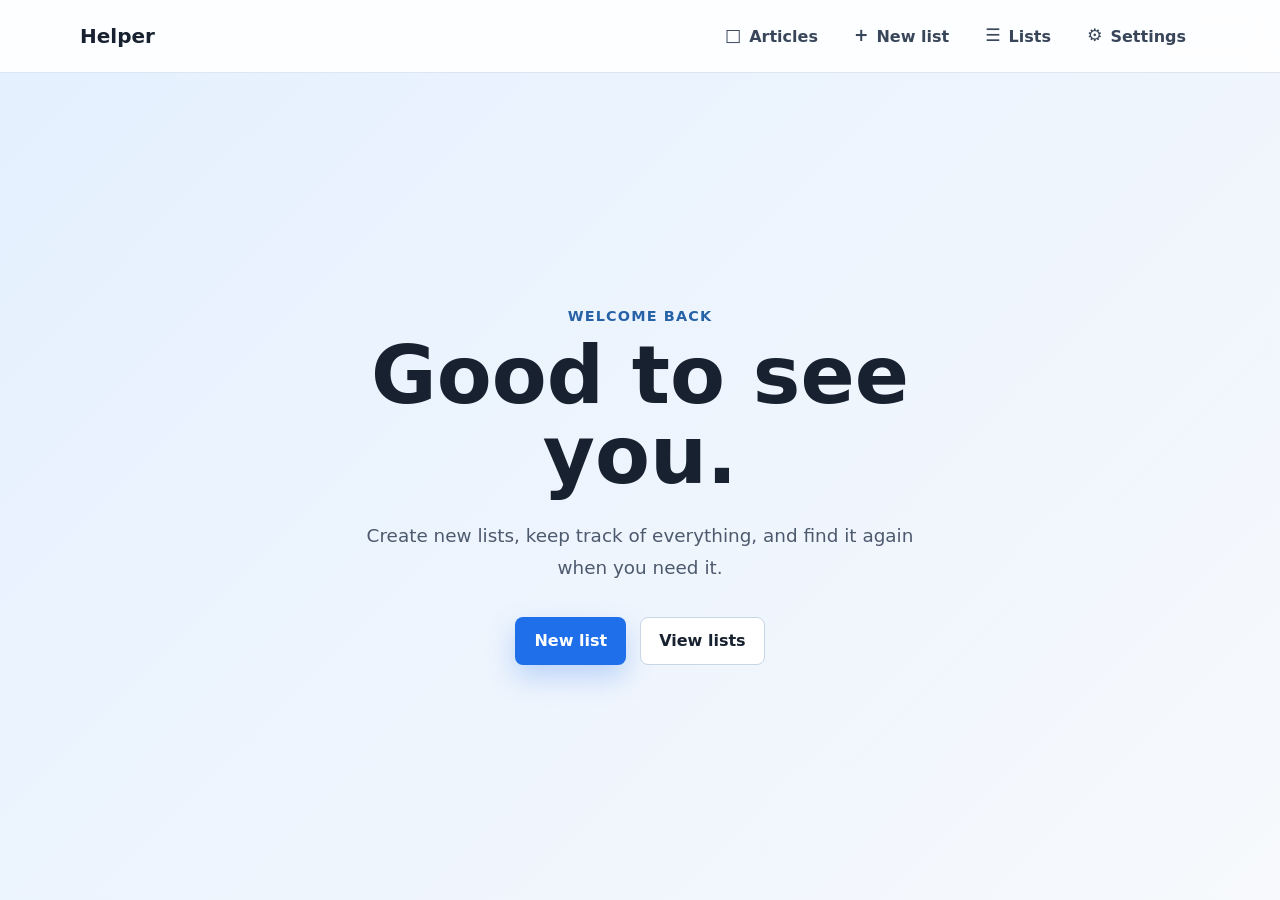
==== index.html @ d8f58449 "Version 1 Helper für Tankstellenmitabeiter - Version 1 Artikelliste Liste für das Aufüllen von War" ====
<!doctype html>
<html lang="en">
  <head>
    <meta charset="UTF-8" />
    <meta name="viewport" content="width=device-width, initial-scale=1.0, viewport-fit=cover" />
    <meta name="theme-color" content="#f7f9fc" />
    <meta name="apple-mobile-web-app-capable" content="yes" />
    <meta name="apple-mobile-web-app-status-bar-style" content="default" />
    <meta name="apple-mobile-web-app-title" content="Helper" />
    <title>Helper</title>
    <script>
      try {
        const theme = JSON.parse(localStorage.getItem("helper_theme"));
        const language = JSON.parse(localStorage.getItem("helper_language")) || "en";
        document.documentElement.lang = language;
        if (theme) document.documentElement.dataset.theme = theme;
      } catch {}
    </script>
    <link rel="stylesheet" href="styles.css" />
    <script src="app.js" defer></script>
  </head>
  <body>
    <header class="site-header">
      <nav class="navbar" aria-label="Hauptnavigation">
        <a class="brand" href="index.html">Helper</a>
        <div class="nav-links">
          <a href="artikel.html"><span class="nav-icon" aria-hidden="true">&#9633;</span><span data-i18n="navArticles">Articles</span></a>
          <a href="neue-liste.html"><span class="nav-icon" aria-hidden="true">+</span><span data-i18n="navNewList">New list</span></a>
          <a href="listen.html"><span class="nav-icon" aria-hidden="true">&#9776;</span><span data-i18n="navLists">Lists</span></a>
          <a href="settings.html"><span class="nav-icon" aria-hidden="true">&#9881;</span><span>Settings</span></a>
        </div>
      </nav>
    </header>

    <main class="hero">
      <section class="welcome" aria-labelledby="welcome-title">
        <p class="eyebrow" data-i18n="homeEyebrow">Welcome back</p>
        <h1 id="welcome-title" data-i18n="homeTitle">Good to see you.</h1>
        <p data-i18n="homeDescription">
          Create new lists, keep track of everything, and find it again when you need it.
        </p>
        <div class="actions">
          <a class="button primary" href="neue-liste.html" data-i18n="homeNewList">New list</a>
          <a class="button secondary" href="listen.html" data-i18n="homeViewLists">View lists</a>
        </div>
      </section>
    </main>
  </body>
</html>
---- styles.css ----
:root {
  --app-bg: #f7f9fc;
  --app-bg-soft: #e2efff;
  --surface: rgba(255, 255, 255, 0.88);
  --surface-solid: #ffffff;
  --surface-muted: #f6f9fd;
  --text: #18212f;
  --text-muted: #4d5a6d;
  --nav-text: #39465a;
  --brand: #2762a6;
  --primary: #1f6feb;
  --primary-strong: #175cc4;
  --primary-soft: #e8f1ff;
  --primary-soft-text: #123b73;
  --border: #dde5f0;
  --border-strong: #c8d5e5;
  --danger-bg: #fff1f1;
  --danger-bg-hover: #ffe3e3;
  --danger-border: #ffc9c9;
  --danger-border-hover: #ffadad;
  --danger-text: #a52222;
  --shadow-primary: rgba(31, 111, 235, 0.25);
  --bg-gradient: linear-gradient(135deg, rgba(226, 239, 255, 0.9), rgba(247, 249, 252, 0.7));
  color-scheme: light dark;
  font-family:
    Inter, ui-sans-serif, system-ui, -apple-system, BlinkMacSystemFont, "Segoe UI",
    sans-serif;
  color: var(--text);
  background: var(--app-bg);
}

:root[data-theme="dark"] {
  --app-bg: #111827;
  --app-bg-soft: #1f2937;
  --surface: rgba(31, 41, 55, 0.92);
  --surface-solid: #182233;
  --surface-muted: #202b3c;
  --text: #edf2f8;
  --text-muted: #b8c4d5;
  --nav-text: #c8d5e5;
  --brand: #8ab8ff;
  --primary: #4f8cff;
  --primary-strong: #7aa8ff;
  --primary-soft: #243b5f;
  --primary-soft-text: #d8e8ff;
  --border: #334155;
  --border-strong: #51617a;
  --danger-bg: #3a1f26;
  --danger-bg-hover: #4a2630;
  --danger-border: #743544;
  --danger-border-hover: #9a4656;
  --danger-text: #ffc4cc;
  --shadow-primary: rgba(79, 140, 255, 0.22);
  --bg-gradient: linear-gradient(135deg, rgba(31, 41, 55, 0.96), rgba(17, 24, 39, 0.76));
}

@media (prefers-color-scheme: dark) {
  :root:not([data-theme]) {
    --app-bg: #111827;
    --app-bg-soft: #1f2937;
    --surface: rgba(31, 41, 55, 0.92);
    --surface-solid: #182233;
    --surface-muted: #202b3c;
    --text: #edf2f8;
    --text-muted: #b8c4d5;
    --nav-text: #c8d5e5;
    --brand: #8ab8ff;
    --primary: #4f8cff;
    --primary-strong: #7aa8ff;
    --primary-soft: #243b5f;
    --primary-soft-text: #d8e8ff;
    --border: #334155;
    --border-strong: #51617a;
    --danger-bg: #3a1f26;
    --danger-bg-hover: #4a2630;
    --danger-border: #743544;
    --danger-border-hover: #9a4656;
    --danger-text: #ffc4cc;
    --shadow-primary: rgba(79, 140, 255, 0.22);
    --bg-gradient: linear-gradient(135deg, rgba(31, 41, 55, 0.96), rgba(17, 24, 39, 0.76));
  }
}

* {
  box-sizing: border-box;
}

body {
  margin: 0;
  width: 100%;
  min-height: 100vh;
  min-height: 100svh;
  background: var(--bg-gradient), var(--app-bg);
  color: var(--text);
  -webkit-tap-highlight-color: transparent;
}

button,
input {
  font: inherit;
}

a {
  color: inherit;
  text-decoration: none;
}

.site-header {
  background: var(--surface);
  border-bottom: 1px solid var(--border);
  backdrop-filter: blur(14px);
  -webkit-backdrop-filter: blur(14px);
}

.navbar {
  display: flex;
  align-items: center;
  justify-content: space-between;
  width: min(1120px, calc(100% - 32px));
  min-height: 72px;
  margin: 0 auto;
  gap: 24px;
}

.brand {
  font-size: 1.25rem;
  font-weight: 800;
  letter-spacing: 0;
}

.nav-links {
  display: flex;
  align-items: center;
  gap: 8px;
}

.nav-links a {
  display: inline-flex;
  align-items: center;
  gap: 8px;
  border-radius: 8px;
  padding: 10px 14px;
  color: var(--nav-text);
  font-weight: 650;
}

.nav-icon {
  font-size: 1.08rem;
  line-height: 1;
}

.nav-links a:hover,
.nav-links a:focus-visible,
.nav-links a.active {
  background: var(--primary-soft);
  color: var(--primary-soft-text);
  outline: none;
}

.hero {
  display: grid;
  min-height: calc(100vh - 73px);
  place-items: center;
  padding: 48px 16px;
}

.welcome {
  width: min(760px, 100%);
  text-align: center;
}

.eyebrow {
  margin: 0 0 12px;
  color: var(--brand);
  font-size: 0.9rem;
  font-weight: 800;
  letter-spacing: 0.08em;
  text-transform: uppercase;
}

h1 {
  margin: 0;
  font-size: clamp(2.5rem, 7vw, 5rem);
  line-height: 1;
  letter-spacing: 0;
}

.welcome p:not(.eyebrow) {
  max-width: 600px;
  margin: 24px auto 0;
  color: var(--text-muted);
  font-size: 1.15rem;
  line-height: 1.7;
}

.actions {
  display: flex;
  flex-wrap: wrap;
  justify-content: center;
  gap: 14px;
  margin-top: 34px;
}

.button {
  display: inline-flex;
  align-items: center;
  justify-content: center;
  border: 0;
  min-height: 48px;
  border: 1px solid transparent;
  border-radius: 8px;
  padding: 0 18px;
  cursor: pointer;
  font-weight: 750;
}

.icon-button {
  width: 48px;
  min-width: 48px;
  padding: 0;
  font-size: 1.35rem;
  line-height: 1;
}

.button.primary {
  background: var(--primary);
  color: white;
  box-shadow: 0 12px 28px var(--shadow-primary);
}

.button.primary:hover,
.button.primary:focus-visible {
  background: var(--primary-strong);
  outline: none;
}

.button.secondary {
  background: var(--surface-solid);
  border-color: var(--border-strong);
  color: var(--text);
}

.button.secondary:hover,
.button.secondary:focus-visible {
  border-color: var(--primary);
  background: var(--primary-soft);
  outline: none;
}

.button.danger {
  background: var(--danger-bg);
  border-color: var(--danger-border);
  color: var(--danger-text);
}

.button.danger:hover,
.button.danger:focus-visible {
  background: var(--danger-bg-hover);
  border-color: var(--danger-border-hover);
  outline: none;
}

.button.compact {
  min-height: 40px;
  padding: 0 14px;
}

.button.icon-button {
  width: 48px;
  min-width: 48px;
  padding: 0;
}

.theme-toggle {
  flex: 0 0 auto;
  font-size: 1.15rem;
}

.page-shell {
  width: min(960px, calc(100% - 32px));
  margin: 0 auto;
  padding: 56px 0;
}

.page-heading {
  margin-bottom: 28px;
}

.page-heading h1 {
  font-size: clamp(2.2rem, 5vw, 4rem);
}

.page-heading p:not(.eyebrow) {
  max-width: 660px;
  margin: 18px 0 0;
  color: var(--text-muted);
  font-size: 1.05rem;
  line-height: 1.7;
}

.panel {
  width: 100%;
  margin-bottom: 18px;
  border: 1px solid var(--border);
  border-radius: 8px;
  background: var(--surface);
  padding: 18px;
}

.form-row {
  display: grid;
  grid-template-columns: 1fr auto;
  gap: 12px;
}

input {
  width: 100%;
  min-height: 46px;
  border: 1px solid var(--border-strong);
  border-radius: 8px;
  background: var(--surface-solid);
  color: var(--text);
  padding: 0 14px;
  font-size: 16px;
  -webkit-appearance: none;
  appearance: none;
}

select {
  min-height: 46px;
  border: 1px solid var(--border-strong);
  border-radius: 8px;
  background: var(--surface-solid);
  color: var(--text);
  font: inherit;
  padding: 0 40px 0 14px;
}

input:focus-visible {
  border-color: var(--primary);
  box-shadow: 0 0 0 3px rgba(31, 111, 235, 0.14);
  outline: none;
}

.item-list,
.simple-list {
  display: grid;
  gap: 10px;
  margin: 0;
  padding: 0;
  list-style: none;
}

.item-row,
.quantity-row {
  display: grid;
  grid-template-columns: 1fr auto;
  align-items: center;
  gap: 12px;
  border: 1px solid var(--border);
  border-radius: 8px;
  background: var(--surface-solid);
  padding: 12px 14px;
  font-weight: 700;
}

.quantity-list {
  display: grid;
  gap: 10px;
}

.quantity-row {
  grid-template-columns: 1fr minmax(120px, 180px);
}

.quantity-row input {
  text-align: right;
}

.saved-lists {
  display: grid;
  gap: 14px;
}

.list-card {
  border: 1px solid var(--border);
  border-radius: 8px;
  background: var(--surface-solid);
  padding: 16px;
}

.list-card-header {
  display: grid;
  grid-template-columns: 1fr auto;
  align-items: center;
  gap: 14px;
}

.list-card h2 {
  margin: 0;
  font-size: 1.2rem;
}

.row-actions {
  display: flex;
  flex-wrap: wrap;
  justify-content: flex-end;
  gap: 8px;
}

.list-details {
  margin-top: 16px;
  border-top: 1px solid var(--border);
  padding-top: 16px;
}

.simple-list li {
  display: flex;
  justify-content: space-between;
  gap: 12px;
  border-radius: 8px;
  background: var(--surface-muted);
  padding: 10px 12px;
}

.edit-form {
  display: grid;
  gap: 10px;
}

.actions.left {
  align-items: center;
  justify-content: flex-start;
}

.form-status {
  margin: 0;
  color: var(--brand);
  font-weight: 700;
}

.empty-state {
  margin: 0;
  border: 1px dashed var(--border-strong);
  border-radius: 8px;
  background: var(--surface);
  color: var(--text-muted);
  padding: 18px;
}

.settings-grid {
  display: grid;
  gap: 14px;
}

.settings-card {
  display: grid;
  grid-template-columns: 1fr auto;
  align-items: center;
  gap: 16px;
  border: 1px solid var(--border);
  border-radius: 8px;
  background: var(--surface-solid);
  padding: 18px;
}

.settings-card h2 {
  margin: 0;
  font-size: 1.15rem;
}

.settings-card p {
  margin: 8px 0 0;
  color: var(--text-muted);
  line-height: 1.6;
}

.danger-zone {
  border-color: var(--danger-border);
}

.sr-only {
  position: absolute;
  width: 1px;
  height: 1px;
  overflow: hidden;
  clip: rect(0, 0, 0, 0);
  white-space: nowrap;
}

@media (max-width: 640px) {
  body {
    padding-bottom: calc(76px + env(safe-area-inset-bottom));
  }

  .site-header {
    position: fixed;
    right: 0;
    bottom: 0;
    left: 0;
    z-index: 10;
    border-top: 1px solid var(--border);
    border-bottom: 0;
  }

  .navbar {
    display: flex;
    width: 100%;
    min-height: 76px;
    padding: 8px 10px calc(8px + env(safe-area-inset-bottom));
    align-items: center;
    justify-content: center;
  }

  .brand {
    display: none;
  }

  .nav-links {
    display: grid;
    width: 100%;
    grid-template-columns: repeat(4, 1fr);
    gap: 6px;
  }

  .nav-links a {
    min-height: 58px;
    flex-direction: column;
    justify-content: center;
    gap: 4px;
    padding: 8px 4px;
    text-align: center;
    font-size: 0;
    line-height: 1.1;
  }

  .nav-links a span:not(.nav-icon) {
    position: absolute;
    width: 1px;
    height: 1px;
    overflow: hidden;
    clip: rect(0, 0, 0, 0);
    white-space: nowrap;
  }

  .nav-icon {
    font-size: 1.5rem;
  }

  .theme-toggle {
    width: 52px;
    min-width: 52px;
    min-height: 58px;
    justify-self: end;
    font-size: 1.35rem;
  }

  .hero {
    min-height: calc(100svh - 76px);
    min-height: calc(100dvh - 76px);
    place-items: start center;
    padding: 40px 16px 24px;
  }

  .welcome {
    text-align: left;
  }

  h1 {
    font-size: clamp(2.25rem, 13vw, 3.4rem);
  }

  .welcome p:not(.eyebrow) {
    margin-right: 0;
    margin-left: 0;
    font-size: 1rem;
  }

  .page-shell {
    width: min(100% - 24px, 960px);
    padding: 32px 0 24px;
  }

  .page-heading {
    margin-bottom: 20px;
  }

  .page-heading h1 {
    font-size: clamp(2rem, 11vw, 3rem);
  }

  .page-heading p:not(.eyebrow) {
    font-size: 1rem;
  }

  .panel,
  .list-card {
    padding: 14px;
  }

  input,
  textarea,
  select {
    font-size: 16px;
  }

  .actions {
    align-items: stretch;
    flex-direction: column;
    gap: 10px;
  }

  .actions.left {
    align-items: flex-start;
  }

  .actions .button:not(.icon-button) {
    width: 100%;
  }

  .form-row,
  .quantity-row,
  .list-card-header {
    grid-template-columns: 1fr;
  }

  .form-row {
    grid-template-columns: 1fr 48px;
  }

  .item-row {
    grid-template-columns: minmax(0, 1fr) 44px;
    padding: 10px 12px;
  }

  .item-row .icon-button,
  .row-actions .icon-button {
    width: 44px;
    min-width: 44px;
    min-height: 44px;
  }

  .quantity-row input {
    text-align: left;
  }

  .row-actions {
    display: grid;
    grid-template-columns: repeat(3, 44px);
    justify-content: start;
    gap: 8px;
  }

  .list-card h2 {
    overflow-wrap: anywhere;
  }

  .form-status {
    min-height: 1.5em;
  }

  .settings-card {
    grid-template-columns: 1fr;
    padding: 14px;
  }

  .settings-card .button {
    width: 100%;
  }
}
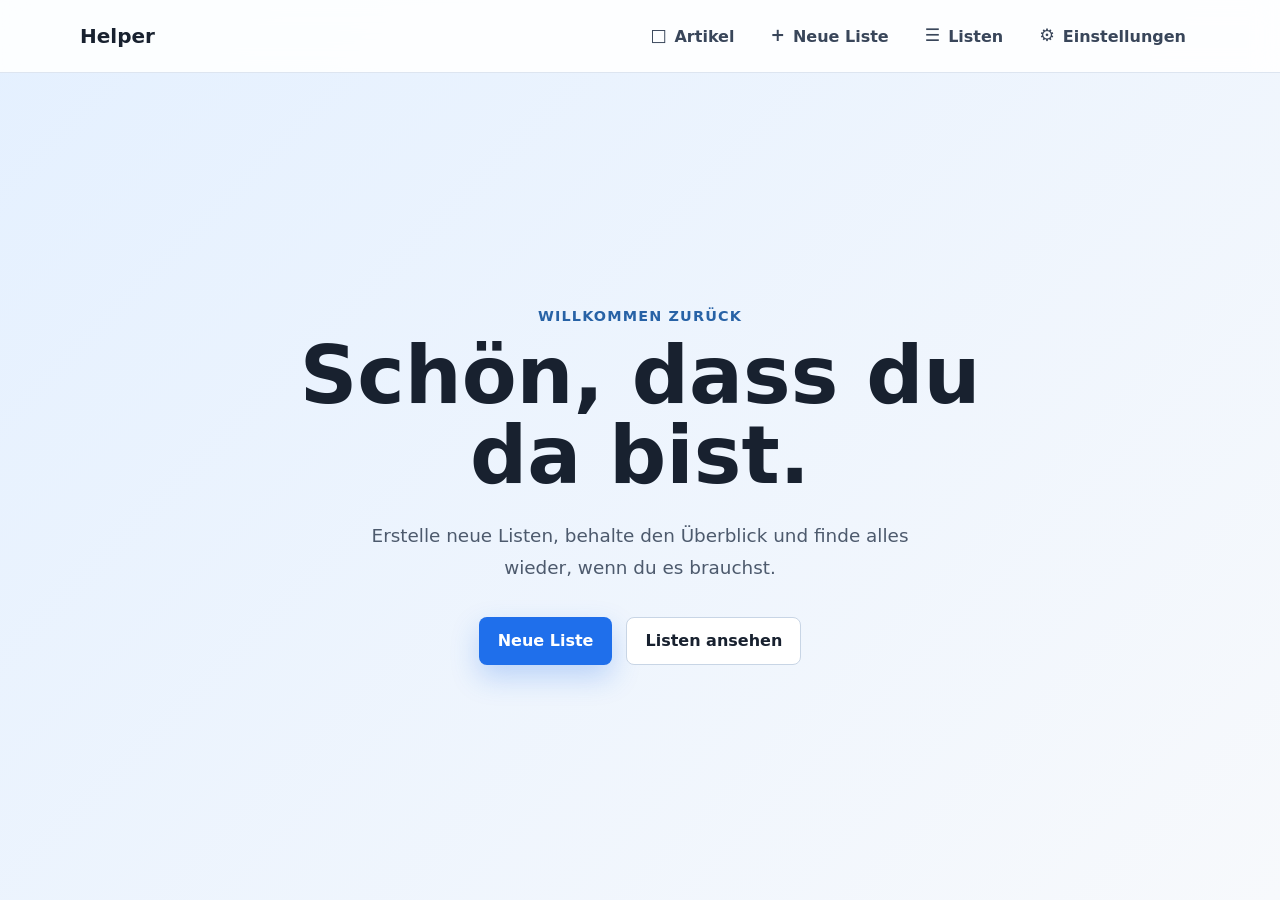
==== commit fdc5cc29: "Add files via upload Englische Sprache entfernt" ====
--- a/index.html
+++ b/index.html
@@ -1,5 +1,5 @@
 <!doctype html>
-<html lang="en">
+<html lang="de">
   <head>
     <meta charset="UTF-8" />
     <meta name="viewport" content="width=device-width, initial-scale=1.0, viewport-fit=cover" />
@@ -11,8 +11,6 @@
     <script>
       try {
         const theme = JSON.parse(localStorage.getItem("helper_theme"));
-        const language = JSON.parse(localStorage.getItem("helper_language")) || "en";
-        document.documentElement.lang = language;
         if (theme) document.documentElement.dataset.theme = theme;
       } catch {}
     </script>
@@ -24,24 +22,22 @@
       <nav class="navbar" aria-label="Hauptnavigation">
         <a class="brand" href="index.html">Helper</a>
         <div class="nav-links">
-          <a href="artikel.html"><span class="nav-icon" aria-hidden="true">&#9633;</span><span data-i18n="navArticles">Articles</span></a>
-          <a href="neue-liste.html"><span class="nav-icon" aria-hidden="true">+</span><span data-i18n="navNewList">New list</span></a>
-          <a href="listen.html"><span class="nav-icon" aria-hidden="true">&#9776;</span><span data-i18n="navLists">Lists</span></a>
-          <a href="settings.html"><span class="nav-icon" aria-hidden="true">&#9881;</span><span>Settings</span></a>
+          <a href="artikel.html"><span class="nav-icon" aria-hidden="true">&#9633;</span><span>Artikel</span></a>
+          <a href="neue-liste.html"><span class="nav-icon" aria-hidden="true">+</span><span>Neue Liste</span></a>
+          <a href="listen.html"><span class="nav-icon" aria-hidden="true">&#9776;</span><span>Listen</span></a>
+          <a href="settings.html"><span class="nav-icon" aria-hidden="true">&#9881;</span><span>Einstellungen</span></a>
         </div>
       </nav>
     </header>
 
     <main class="hero">
       <section class="welcome" aria-labelledby="welcome-title">
-        <p class="eyebrow" data-i18n="homeEyebrow">Welcome back</p>
-        <h1 id="welcome-title" data-i18n="homeTitle">Good to see you.</h1>
-        <p data-i18n="homeDescription">
-          Create new lists, keep track of everything, and find it again when you need it.
-        </p>
+        <p class="eyebrow">Willkommen zur&uuml;ck</p>
+        <h1 id="welcome-title">Sch&ouml;n, dass du da bist.</h1>
+        <p>Erstelle neue Listen, behalte den &Uuml;berblick und finde alles wieder, wenn du es brauchst.</p>
         <div class="actions">
-          <a class="button primary" href="neue-liste.html" data-i18n="homeNewList">New list</a>
-          <a class="button secondary" href="listen.html" data-i18n="homeViewLists">View lists</a>
+          <a class="button primary" href="neue-liste.html">Neue Liste</a>
+          <a class="button secondary" href="listen.html">Listen ansehen</a>
         </div>
       </section>
     </main>
--- a/styles.css
+++ b/styles.css
@@ -386,6 +386,7 @@
   border: 1px solid var(--border);
   border-radius: 8px;
   background: var(--surface-solid);
+  cursor: pointer;
   padding: 16px;
 }
 
@@ -488,9 +489,9 @@
   white-space: nowrap;
 }
 
-@media (max-width: 640px) {
+@media (max-width: 768px) {
   body {
-    padding-bottom: calc(76px + env(safe-area-inset-bottom));
+    padding-bottom: calc(84px + env(safe-area-inset-bottom));
   }
 
   .site-header {
@@ -499,17 +500,21 @@
     bottom: 0;
     left: 0;
     z-index: 10;
+    display: block;
+    width: 100%;
+    min-height: 72px;
+    background: var(--surface);
     border-top: 1px solid var(--border);
     border-bottom: 0;
   }
 
   .navbar {
-    display: flex;
+    display: block;
     width: 100%;
-    min-height: 76px;
-    padding: 8px 10px calc(8px + env(safe-area-inset-bottom));
-    align-items: center;
-    justify-content: center;
+    min-height: 72px;
+    margin: 0;
+    padding: 8px 10px;
+    padding-bottom: calc(8px + env(safe-area-inset-bottom));
   }
 
   .brand {
@@ -517,14 +522,15 @@
   }
 
   .nav-links {
-    display: grid;
+    display: grid !important;
     width: 100%;
     grid-template-columns: repeat(4, 1fr);
     gap: 6px;
   }
 
   .nav-links a {
-    min-height: 58px;
+    min-width: 0;
+    min-height: 56px;
     flex-direction: column;
     justify-content: center;
     gap: 4px;
@@ -544,7 +550,9 @@
   }
 
   .nav-icon {
-    font-size: 1.5rem;
+    display: block;
+    font-size: 1.55rem;
+    line-height: 1;
   }
 
   .theme-toggle {
@@ -556,8 +564,8 @@
   }
 
   .hero {
-    min-height: calc(100svh - 76px);
-    min-height: calc(100dvh - 76px);
+    min-height: calc(100svh - 84px);
+    min-height: calc(100dvh - 84px);
     place-items: start center;
     padding: 40px 16px 24px;
   }
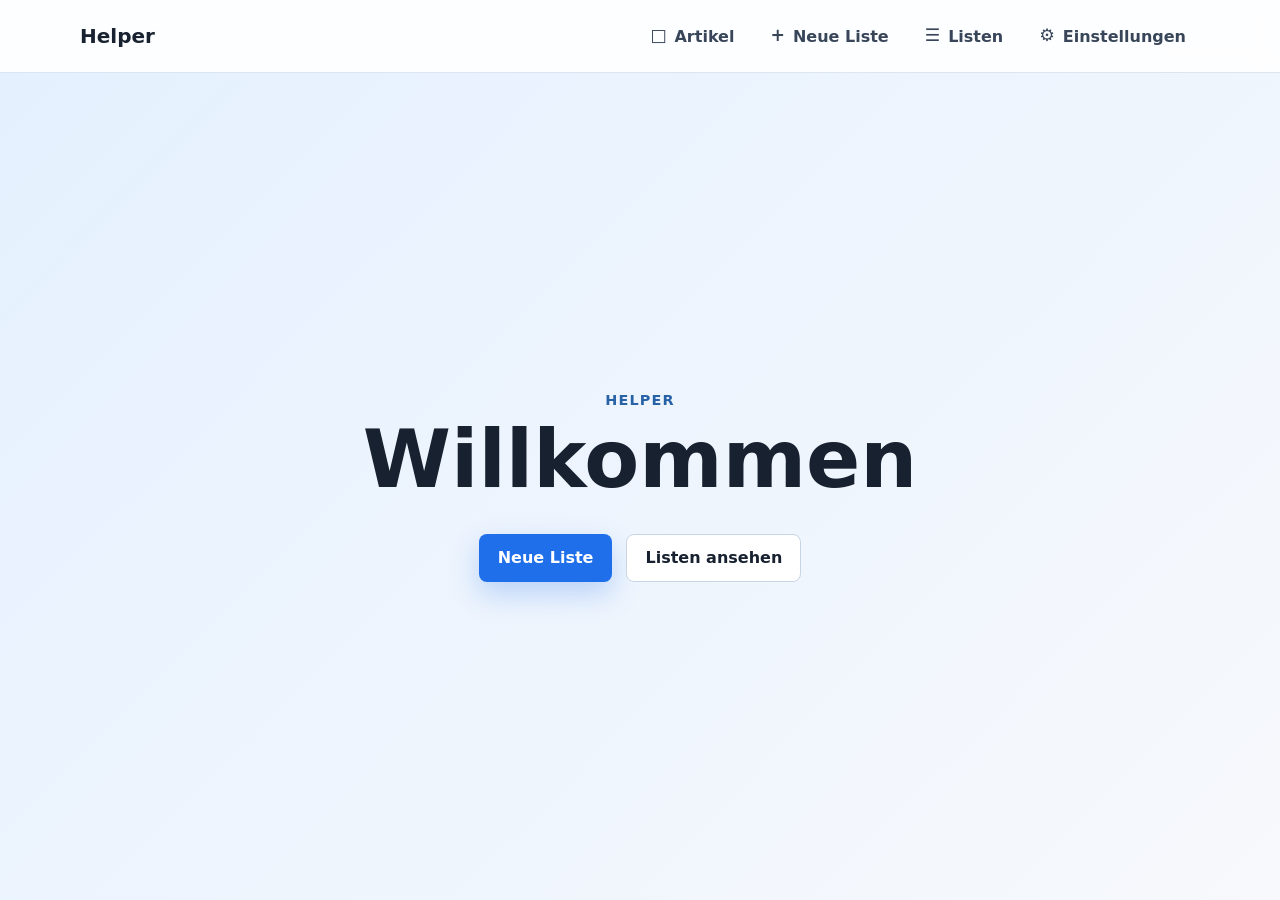
==== commit ad547ad6: "Add files via upload" ====
--- a/index.html
+++ b/index.html
@@ -3,6 +3,7 @@
   <head>
     <meta charset="UTF-8" />
     <meta name="viewport" content="width=device-width, initial-scale=1.0, viewport-fit=cover" />
+    <meta name="description" content="Helper hilft dir, Artikel lokal zu verwalten und daraus schnell Listen mit Mengen zu erstellen." />
     <meta name="theme-color" content="#f7f9fc" />
     <meta name="apple-mobile-web-app-capable" content="yes" />
     <meta name="apple-mobile-web-app-status-bar-style" content="default" />
@@ -15,6 +16,7 @@
       } catch {}
     </script>
     <link rel="stylesheet" href="styles.css" />
+    <script src="catalog.js" defer></script>
     <script src="app.js" defer></script>
   </head>
   <body>
@@ -32,9 +34,8 @@
 
     <main class="hero">
       <section class="welcome" aria-labelledby="welcome-title">
-        <p class="eyebrow">Willkommen zur&uuml;ck</p>
-        <h1 id="welcome-title">Sch&ouml;n, dass du da bist.</h1>
-        <p>Erstelle neue Listen, behalte den &Uuml;berblick und finde alles wieder, wenn du es brauchst.</p>
+        <p class="eyebrow">Helper</p>
+        <h1 id="welcome-title">Willkommen</h1>
         <div class="actions">
           <a class="button primary" href="neue-liste.html">Neue Liste</a>
           <a class="button secondary" href="listen.html">Listen ansehen</a>
--- a/styles.css
+++ b/styles.css
@@ -105,6 +105,11 @@
   text-decoration: none;
 }
 
+button,
+a {
+  touch-action: manipulation;
+}
+
 .site-header {
   background: var(--surface);
   border-bottom: 1px solid var(--border);
@@ -215,11 +220,16 @@
 }
 
 .icon-button {
+  display: inline-grid;
+  place-items: center;
   width: 48px;
   min-width: 48px;
+  height: 48px;
+  min-height: 48px;
   padding: 0;
   font-size: 1.35rem;
   line-height: 1;
+  text-align: center;
 }
 
 .button.primary {
@@ -266,8 +276,20 @@
 }
 
 .button.icon-button {
+  display: inline-grid;
+  place-items: center;
   width: 48px;
   min-width: 48px;
+  height: 48px;
+  min-height: 48px;
+  padding: 0;
+}
+
+.button.compact.icon-button {
+  width: 40px;
+  min-width: 40px;
+  height: 40px;
+  min-height: 40px;
   padding: 0;
 }
 
@@ -313,6 +335,23 @@
   gap: 12px;
 }
 
+.article-tools {
+  display: grid;
+  gap: 12px;
+}
+
+.add-article-row {
+  grid-template-columns: minmax(0, 1fr) auto;
+}
+
+.confirm-button {
+  flex: 0 0 auto;
+}
+
+.search-row {
+  grid-template-columns: 1fr;
+}
+
 input {
   width: 100%;
   min-height: 46px;
@@ -364,17 +403,82 @@
   font-weight: 700;
 }
 
+.item-row.is-selected {
+  border-color: var(--primary);
+  background: var(--primary-soft);
+  color: var(--primary-soft-text);
+}
+
+.selectable-row {
+  grid-template-columns: 1fr;
+}
+
+.selection-label {
+  display: flex;
+  align-items: center;
+  gap: 12px;
+  min-height: 32px;
+}
+
+.selection-label input[type="checkbox"] {
+  width: 22px;
+  min-width: 22px;
+  min-height: 22px;
+  padding: 0;
+}
+
 .quantity-list {
   display: grid;
   gap: 10px;
 }
 
+.list-search-row {
+  margin-bottom: 14px;
+}
+
 .quantity-row {
-  grid-template-columns: 1fr minmax(120px, 180px);
-}
-
-.quantity-row input {
-  text-align: right;
+  grid-template-columns: minmax(0, 1fr) auto;
+}
+
+.quantity-name {
+  min-width: 0;
+  overflow-wrap: anywhere;
+}
+
+.quantity-controls {
+  display: grid;
+  grid-template-columns: 40px minmax(64px, 84px) 40px;
+  align-items: center;
+  gap: 8px;
+}
+
+.quantity-controls .icon-button {
+  width: 40px;
+  min-width: 40px;
+  height: 40px;
+  min-height: 40px;
+}
+
+.quantity-input {
+  min-height: 40px;
+  border-color: var(--primary);
+  background: var(--primary-soft);
+  color: var(--primary-soft-text);
+  padding: 0 8px;
+  text-align: center;
+  font-size: 1.15rem;
+  font-weight: 900;
+}
+
+.quantity-input::-webkit-outer-spin-button,
+.quantity-input::-webkit-inner-spin-button {
+  margin: 0;
+  -webkit-appearance: none;
+}
+
+.quantity-input[type="number"] {
+  appearance: textfield;
+  -moz-appearance: textfield;
 }
 
 .saved-lists {
@@ -387,7 +491,7 @@
   border-radius: 8px;
   background: var(--surface-solid);
   cursor: pointer;
-  padding: 16px;
+  padding: 14px;
 }
 
 .list-card-header {
@@ -400,6 +504,12 @@
 .list-card h2 {
   margin: 0;
   font-size: 1.2rem;
+}
+
+.list-title-group {
+  display: grid;
+  gap: 8px;
+  min-width: 0;
 }
 
 .row-actions {
@@ -417,11 +527,26 @@
 
 .simple-list li {
   display: flex;
+  align-items: center;
   justify-content: space-between;
   gap: 12px;
   border-radius: 8px;
   background: var(--surface-muted);
   padding: 10px 12px;
+}
+
+.saved-quantity {
+  display: inline-flex;
+  align-items: center;
+  justify-content: center;
+  min-width: 44px;
+  min-height: 34px;
+  border-radius: 8px;
+  background: var(--primary-soft);
+  color: var(--primary-soft-text);
+  padding: 0 10px;
+  font-size: 1.1rem;
+  font-weight: 900;
 }
 
 .edit-form {
@@ -636,6 +761,21 @@
     grid-template-columns: 1fr 48px;
   }
 
+  .add-article-row {
+    grid-template-columns: minmax(0, 1fr) 52px;
+  }
+
+  .add-article-row .confirm-button {
+    width: 52px;
+    min-width: 52px;
+    height: 52px;
+    min-height: 52px;
+  }
+
+  .search-row {
+    grid-template-columns: 1fr;
+  }
+
   .item-row {
     grid-template-columns: minmax(0, 1fr) 44px;
     padding: 10px 12px;
@@ -645,16 +785,29 @@
   .row-actions .icon-button {
     width: 44px;
     min-width: 44px;
+    height: 44px;
     min-height: 44px;
   }
 
-  .quantity-row input {
-    text-align: left;
+  .quantity-controls {
+    grid-template-columns: 44px minmax(72px, 1fr) 44px;
+    width: 100%;
+  }
+
+  .quantity-controls .icon-button {
+    width: 44px;
+    min-width: 44px;
+    height: 44px;
+    min-height: 44px;
+  }
+
+  .quantity-input {
+    min-height: 44px;
   }
 
   .row-actions {
     display: grid;
-    grid-template-columns: repeat(3, 44px);
+    grid-template-columns: repeat(2, 44px);
     justify-content: start;
     gap: 8px;
   }
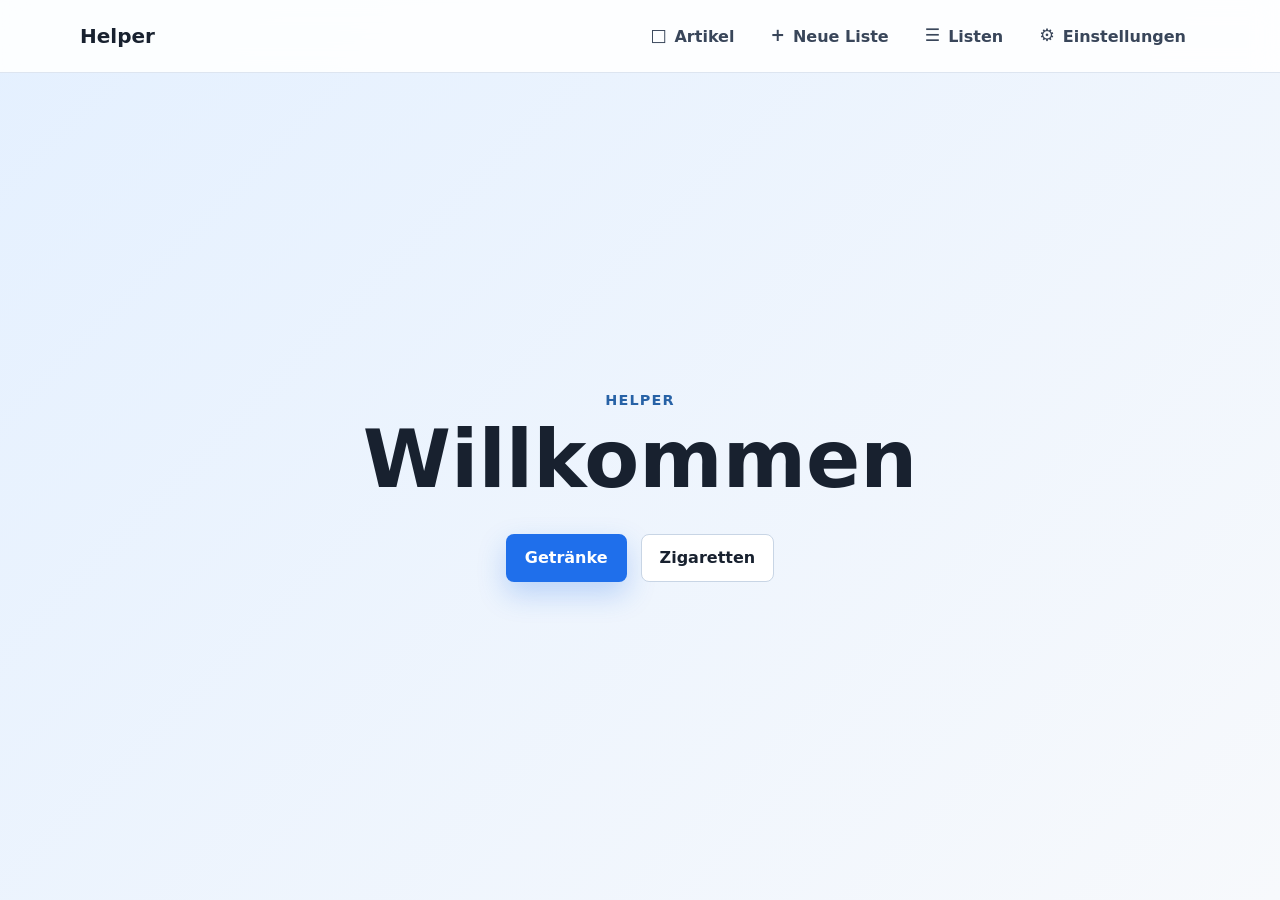
==== commit 30f44fab: "Add files via upload" ====
--- a/index.html
+++ b/index.html
@@ -37,8 +37,8 @@
         <p class="eyebrow">Helper</p>
         <h1 id="welcome-title">Willkommen</h1>
         <div class="actions">
-          <a class="button primary" href="neue-liste.html">Neue Liste</a>
-          <a class="button secondary" href="listen.html">Listen ansehen</a>
+          <a class="button primary" href="neue-liste.html">Getr&auml;nke</a>
+          <a class="button secondary" href="neue-liste.html?category=cigarettes">Zigaretten</a>
         </div>
       </section>
     </main>
--- a/styles.css
+++ b/styles.css
@@ -308,6 +308,23 @@
   margin-bottom: 28px;
 }
 
+.category-switch {
+  display: flex;
+  flex-wrap: wrap;
+  gap: 10px;
+  margin: -10px 0 18px;
+}
+
+.category-switch .button {
+  min-height: 42px;
+}
+
+.category-switch .button.active {
+  background: var(--primary);
+  border-color: var(--primary);
+  color: white;
+}
+
 .page-heading h1 {
   font-size: clamp(2.2rem, 5vw, 4rem);
 }
@@ -718,6 +735,12 @@
     margin-bottom: 20px;
   }
 
+  .category-switch {
+    display: grid;
+    grid-template-columns: repeat(2, minmax(0, 1fr));
+    margin-top: -6px;
+  }
+
   .page-heading h1 {
     font-size: clamp(2rem, 11vw, 3rem);
   }
